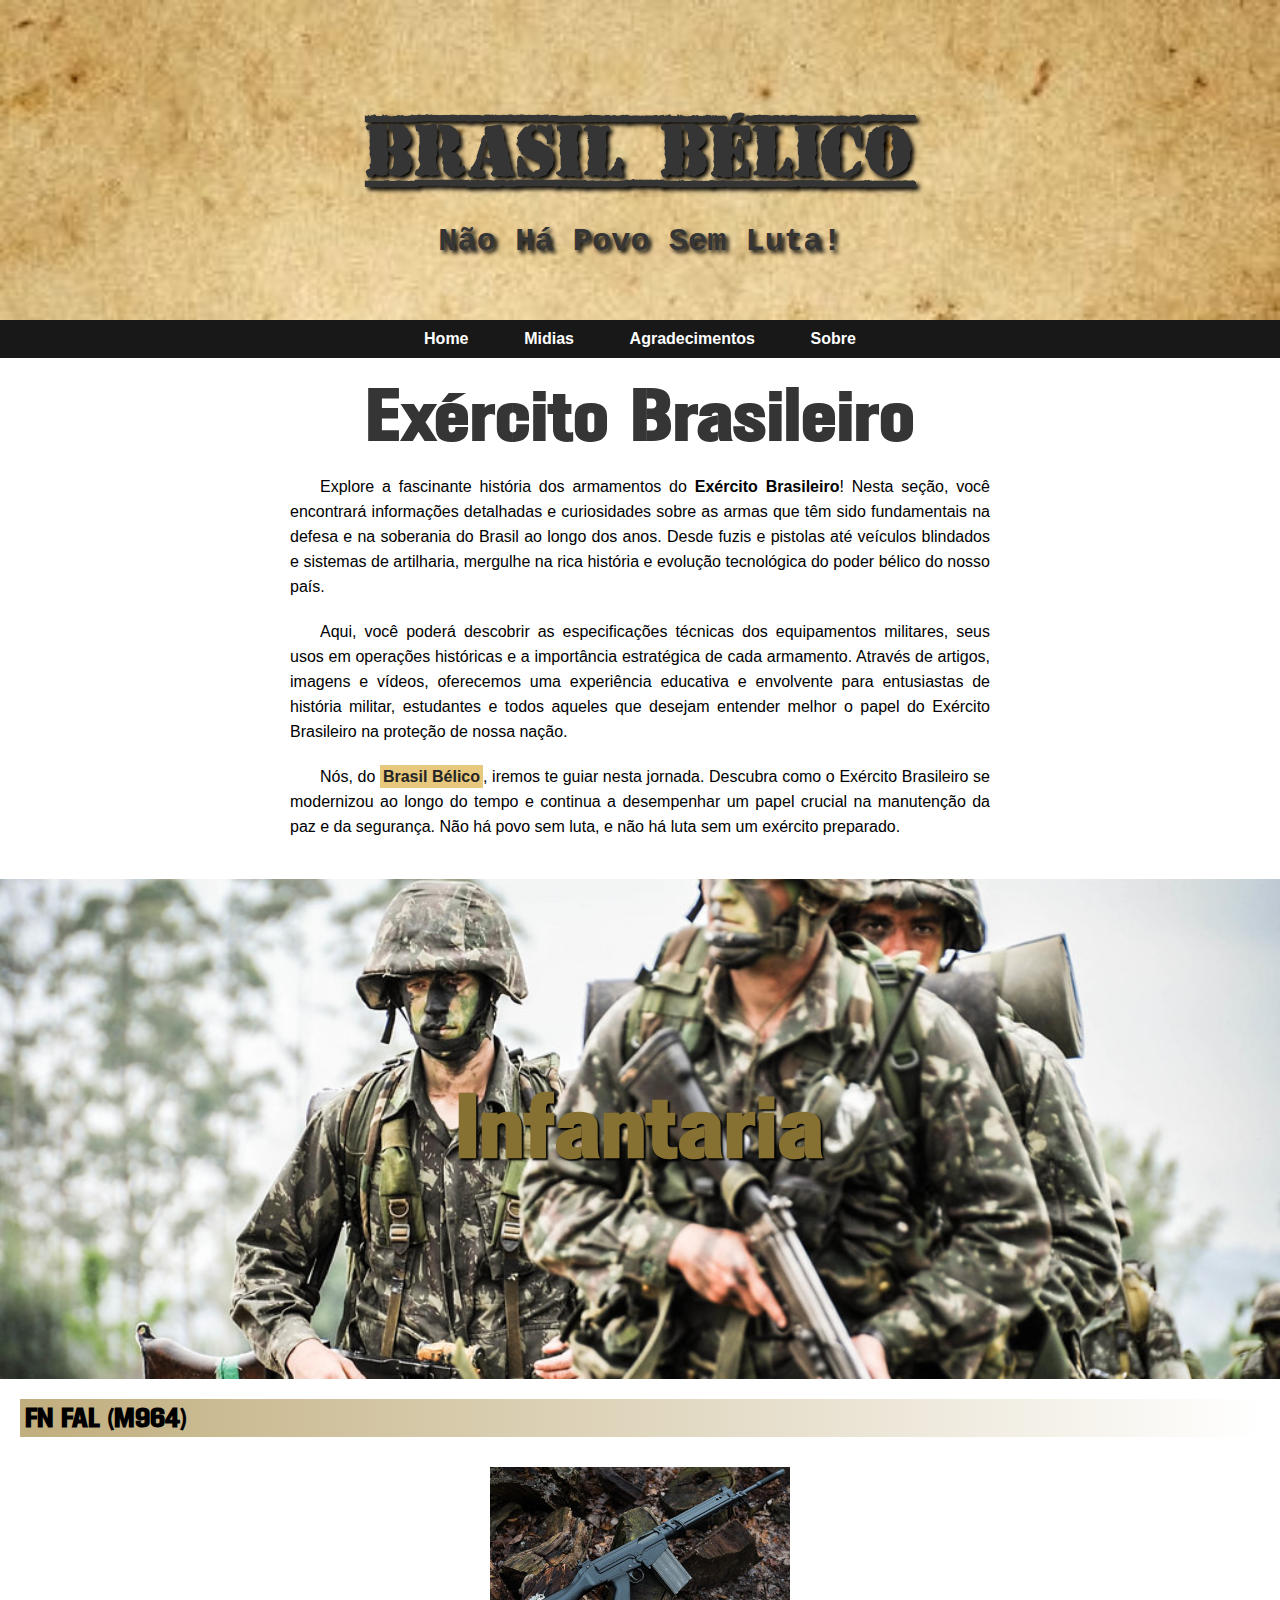
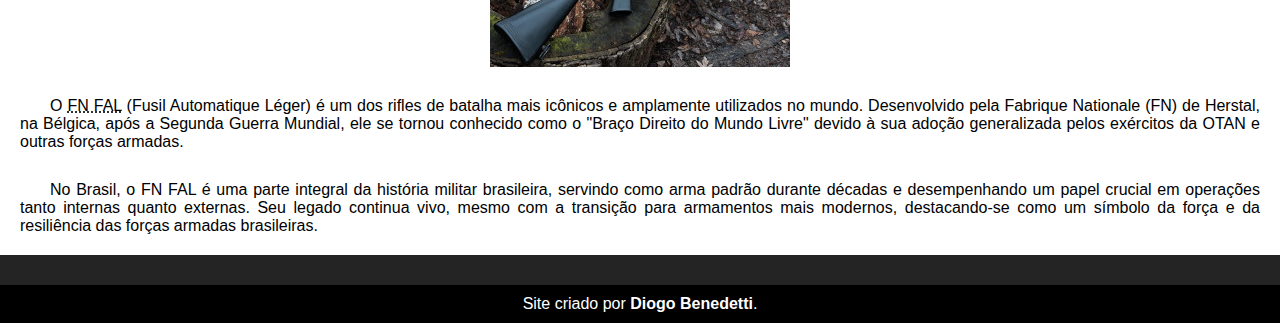
==== pags/exercito/dias_atuais.html @ b7b3428c "fiz uma parte da pad do EB dos dias de hoje" ====
<!DOCTYPE html>
<html lang="pt-br">
<head>
    <meta charset="UTF-8">
    <meta name="viewport" content="width=device-width, initial-scale=1.0">
    <link rel="shortcut icon" href="../../imagens/favicon.ico" type="image/x-icon">
    <title>Exercito - Dias Atuais</title>
    <link rel="stylesheet" href="../../estilos/exercito.css">
</head>
<body>
    <header>
        <h1>BRASIL BÉLICO</h1>
        <p>Não Há Povo Sem Luta!</p>
        
    </header>
    <nav>
        <a href="../../index.html">Home</a>
        <a href="#">Midias</a>
        <a href="#">Agradecimentos</a>
        <a href="#">Sobre</a>
    </nav>
    <section id="principal">
        <h1>Exército Brasileiro</h1>
        <p>Explore a fascinante história dos armamentos do <strong>Exército Brasileiro</strong>! Nesta seção, você encontrará informações detalhadas e curiosidades sobre as armas que têm sido fundamentais na defesa e na soberania do Brasil ao longo dos anos. Desde fuzis e pistolas até veículos blindados e sistemas de artilharia, mergulhe na rica história e evolução tecnológica do poder bélico do nosso país.</p>
        <p>Aqui, você poderá descobrir as especificações técnicas dos equipamentos militares, seus usos em operações históricas e a importância estratégica de cada armamento. Através de artigos, imagens e vídeos, oferecemos uma experiência educativa e envolvente para entusiastas de história militar, estudantes e todos aqueles que desejam entender melhor o papel do Exército Brasileiro na proteção de nossa nação.</p>
        <p>Nós, do <a href="../../index.html">Brasil Bélico</a>, iremos te guiar nesta jornada. Descubra como o Exército Brasileiro se modernizou ao longo do tempo e continua a desempenhar um papel crucial na manutenção da paz e da segurança. Não há povo sem luta, e não há luta sem um exército preparado.</p>
        
    </section>
    
    <section class="imagem" id="infantaria">
        <h1>Infantaria</h1>
    </section>

    <section class="normal">
        <h2>FN FAL (M964)</h2>
        <picture>
            <source media="(max-width: 400px)" srcset="../../imagens/exercito/fn fal-500.jpg" type="image/jpg">
            <img src="../../imagens/exercito/fn fal-300.jpg" alt="imagem do FAL">
        </picture>
        <p>O <abbr title="Fuzil Automatico Leve">FN FAL</abbr> (Fusil Automatique Léger) é um dos rifles de batalha mais icônicos e amplamente utilizados no mundo. Desenvolvido pela Fabrique Nationale (FN) de Herstal, na Bélgica, após a Segunda Guerra Mundial, ele se tornou conhecido como o "Braço Direito do Mundo Livre" devido à sua adoção generalizada pelos exércitos da OTAN e outras forças armadas.</p>
        <p>No Brasil, o FN FAL é uma parte integral da história militar brasileira, servindo como arma padrão durante décadas e desempenhando um papel crucial em operações tanto internas quanto externas. Seu legado continua vivo, mesmo com a transição para armamentos mais modernos, destacando-se como um símbolo da força e da resiliência das forças armadas brasileiras.</p>
    </section>

    <footer>Site criado por <a href="#">Diogo Benedetti</a>.</footer>
</body>
</html>
---- estilos/exercito.css ----
@charset "UTF-8";

@font-face {
    font-family: 'topsecret';
    src: url('../fontes/topsecret.ttf') format('truetype');
}

@font-face {
    font-family: 'gunplay';
    src: url('../fontes/gunplay.otf') format('opentype');
}

*{
    margin: 0px;
    padding: 0px;

}

html {
    scrollbar-width: thin;
    scrollbar-color: #4d4d4d rgb(24, 24, 24);
}

body {
    font-family: Arial, Helvetica, sans-serif;
    background-color: #242424;
    
}

header {
    text-align: center;
    background-color: #EAD39A;
    background-image: url('../imagens/fundo-header-full.jpg');
    background-repeat: no-repeat;
    background-size: cover;
    padding-top: 60px;
    padding-bottom: 60px;

}

header h1 {
    font-family: 'topsecret', Arial, Helvetica, sans-serif;
    font-size: 4.5em;
    color: #353535;
    padding-top: 50px;
    text-shadow: 3px 3px 4px black;
    
}

header p {
    font-family: 'Courier New', Courier, monospace;
    font-size: 2em;
    font-weight: 700;
    color: #353535;
    padding-top: 30px;
    text-shadow: 3px 3px 4px black;
}

nav {
    background-color: rgb(24, 24, 24);
    text-align: center;
    padding: 10px;
    overflow: hidden;
    position: sticky;
    top: -1px;
}

nav a {
    text-decoration: none;
    color: white;
    font-weight: 600;
    padding: 11px 2vw;
}

nav a:hover {
    background-color: white;
    color: black;
    
}

.normal {
    background-color: white;
    padding: 20px;
    margin-bottom: 30px;
}

.normal h2 {
    background-image: linear-gradient(to right, #c1ae7e, white);
    font-family: 'gunplay';
    padding: 5px;
}

.normal p {
    text-align: justify;
    text-indent: 30px;
    padding-top: 30px;
}

.normal img {
    display: block;
    margin-inline: auto;
    margin-top: 30px;
}

#principal {
    padding: 20px;
    background-color: white;
}

#principal h1 {
    font-family: 'gunplay';
    font-size: 5vw;
    color: #353535;
    text-align: center;
    margin-bottom: 20px;
}

#principal p {
    max-width: 700px;
    margin-inline: auto;
    text-align: justify;
    text-indent: 30px;
    line-height: 25px;
    margin-bottom: 20px;
}

#principal a {
    text-decoration: none;
    color: #242424;
    font-weight: 600;
    background-color: #e7c87c;
    padding: 3px;
}

#principal a:hover {
    color: white;
}

.imagem {
    height: 500px;
}

#infantaria {
    background-image: url('../imagens/exercito/infantaria-exercito-editada.jpg');
    background-repeat: no-repeat;
    background-size: cover;
    background-position: center right;
}

#infantaria h1 {
    font-family: 'gunplay';
    font-size: 5em;
    color: #877132;
    text-align: center;
    text-shadow: 2px 2px 2px black;
    padding-bottom: 30px;
    padding-top: 200px;
}

footer {
    text-align: center;
    background-color: black;
    color: white;
    padding: 10px 0px;
    margin-top: 20px;
    margin-bottom: -1px;
}

footer a {
    text-decoration: none;
    color: white;
    font-weight: 700;
}

footer a:hover {
    text-decoration: underline;
}
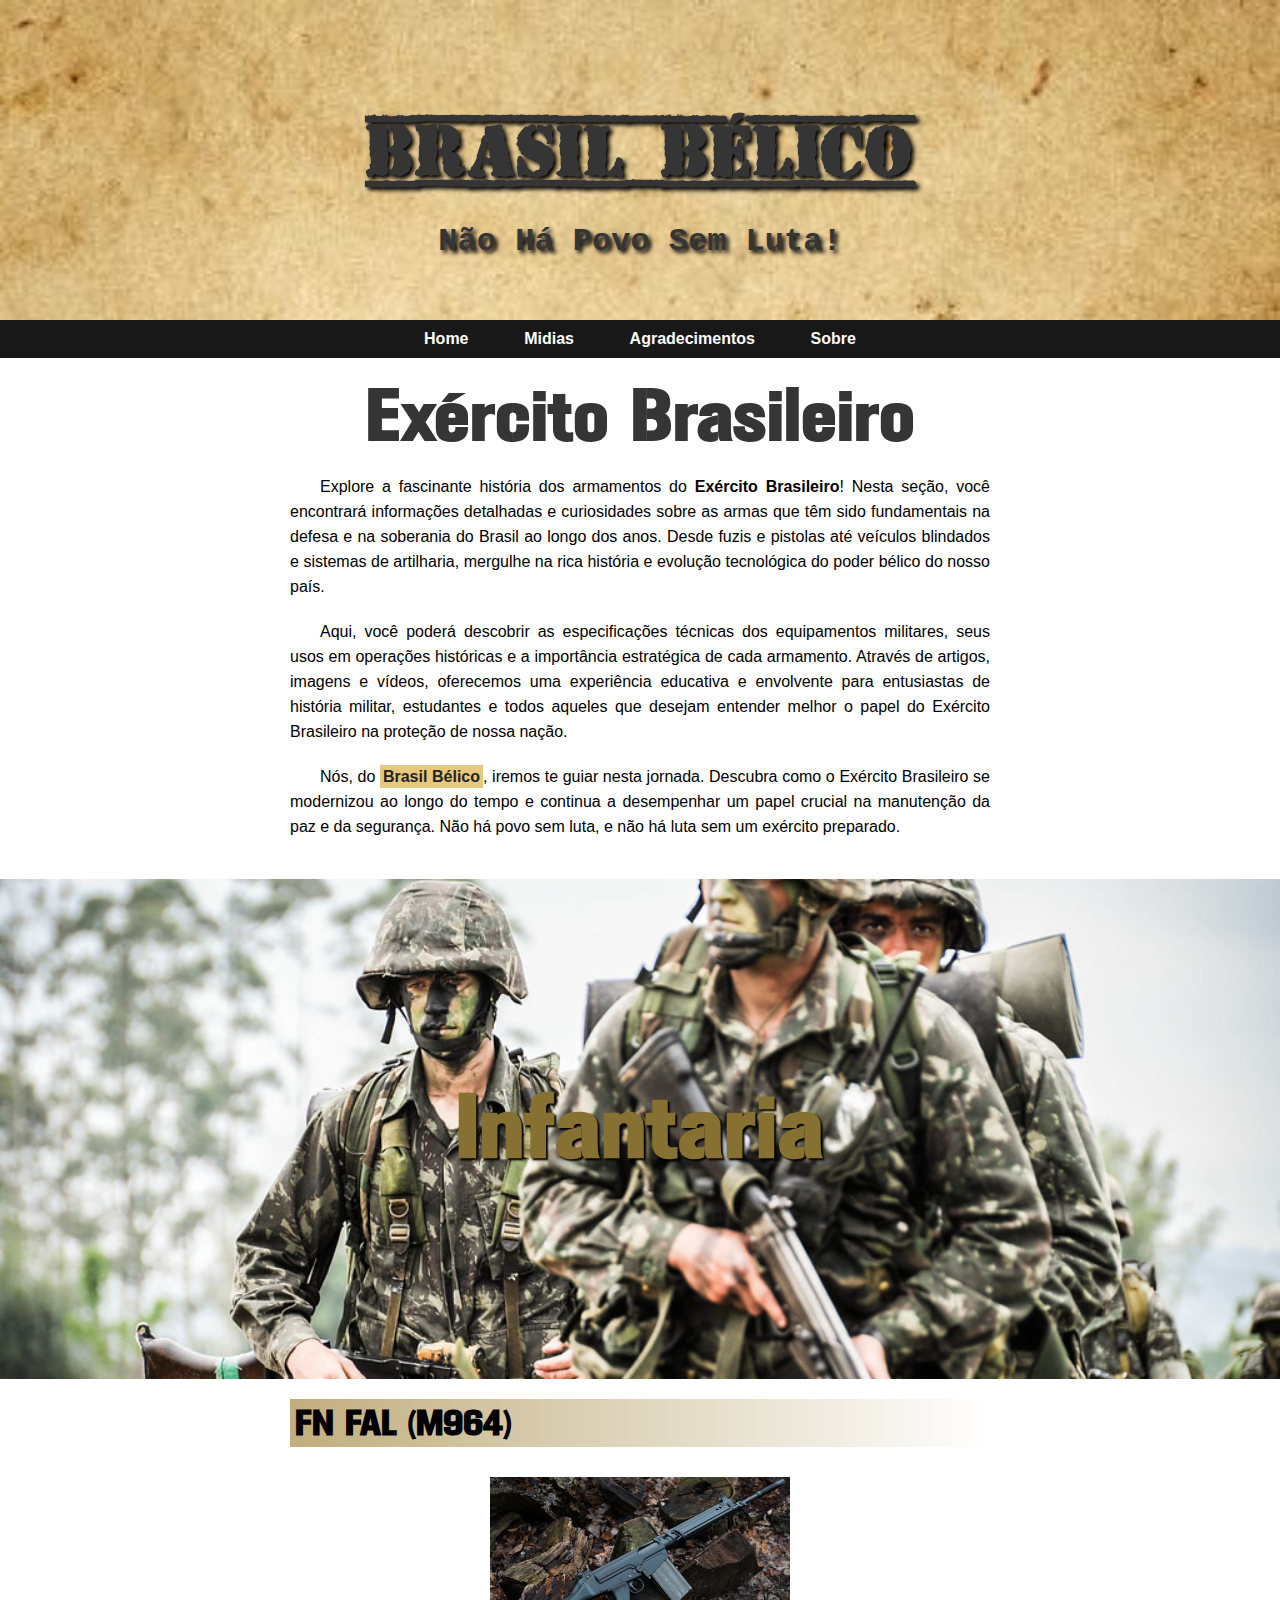
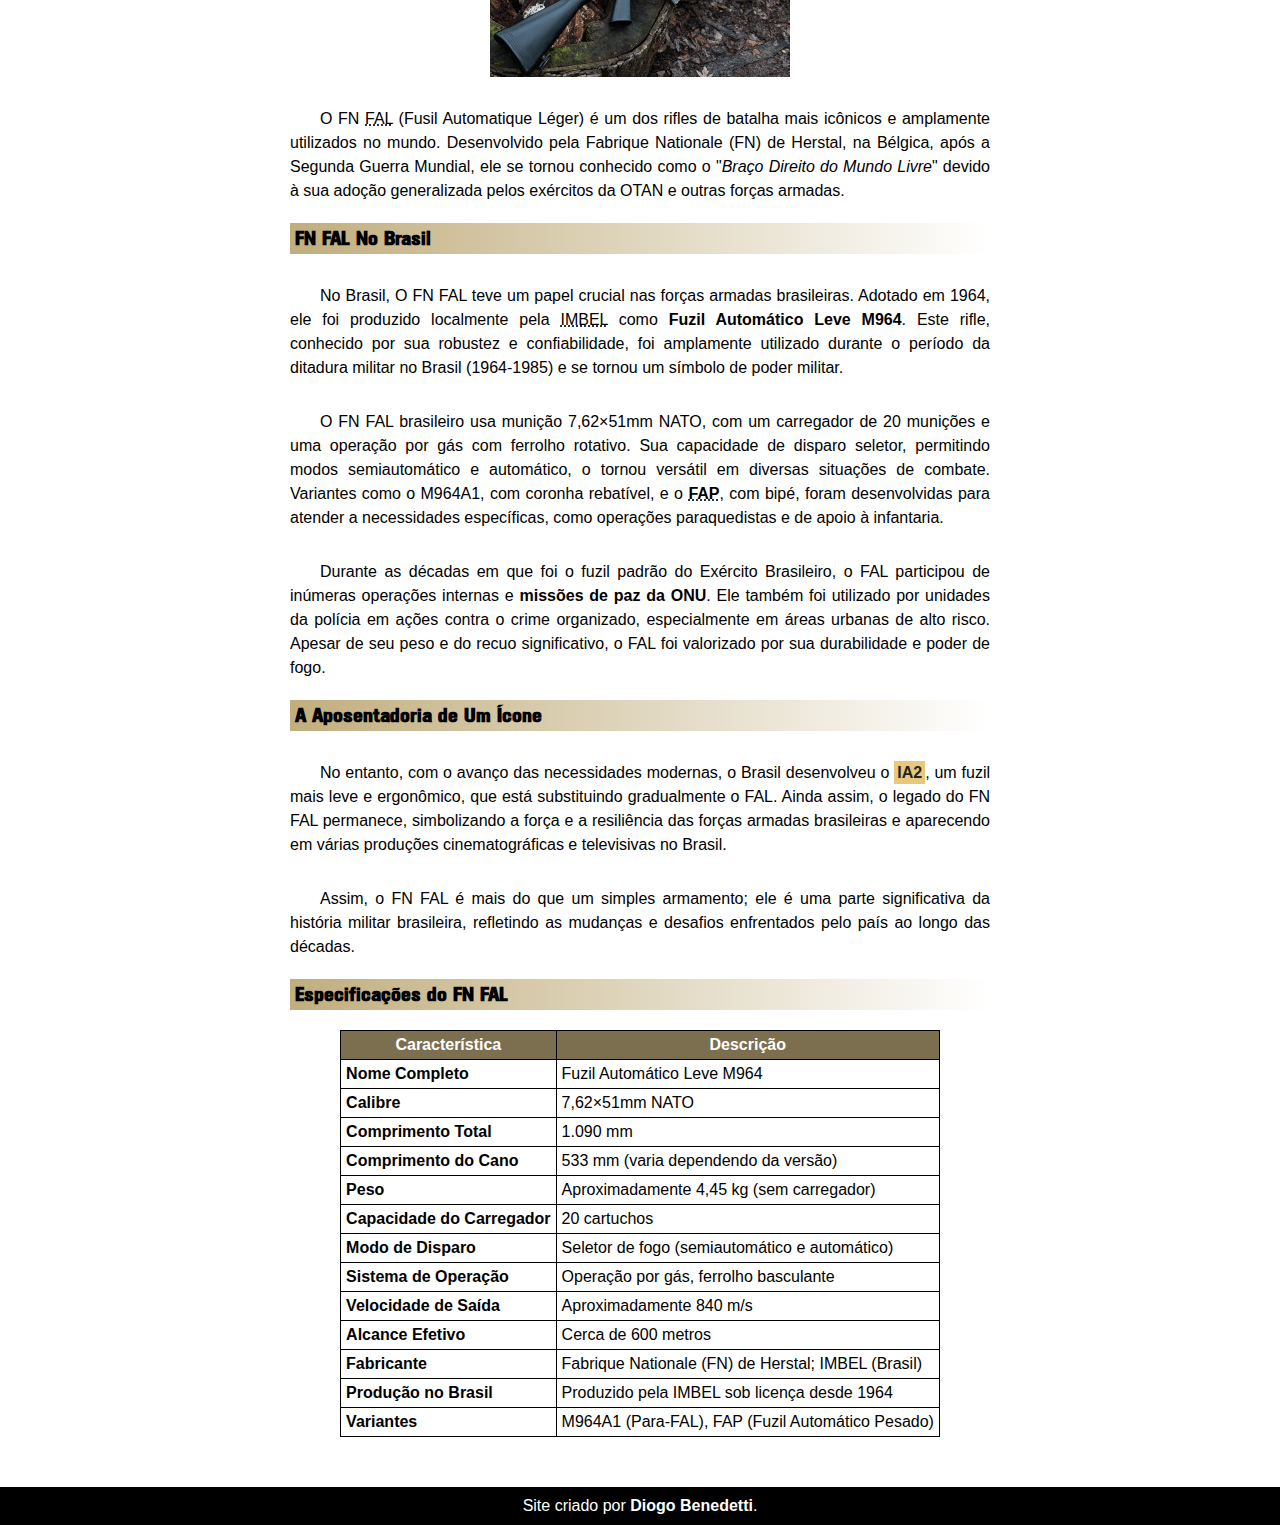
==== commit f98fc412: "fiz a parte do Fal" ====
--- a/pags/exercito/dias_atuais.html
+++ b/pags/exercito/dias_atuais.html
@@ -32,13 +32,84 @@
     </section>
 
     <section class="normal">
-        <h2>FN FAL (M964)</h2>
+        <h1>FN FAL (M964)</h1>
         <picture>
             <source media="(max-width: 400px)" srcset="../../imagens/exercito/fn fal-500.jpg" type="image/jpg">
             <img src="../../imagens/exercito/fn fal-300.jpg" alt="imagem do FAL">
         </picture>
-        <p>O <abbr title="Fuzil Automatico Leve">FN FAL</abbr> (Fusil Automatique Léger) é um dos rifles de batalha mais icônicos e amplamente utilizados no mundo. Desenvolvido pela Fabrique Nationale (FN) de Herstal, na Bélgica, após a Segunda Guerra Mundial, ele se tornou conhecido como o "Braço Direito do Mundo Livre" devido à sua adoção generalizada pelos exércitos da OTAN e outras forças armadas.</p>
-        <p>No Brasil, o FN FAL é uma parte integral da história militar brasileira, servindo como arma padrão durante décadas e desempenhando um papel crucial em operações tanto internas quanto externas. Seu legado continua vivo, mesmo com a transição para armamentos mais modernos, destacando-se como um símbolo da força e da resiliência das forças armadas brasileiras.</p>
+        <p>O FN <abbr title="Fuzil Automatico Leve">FAL</abbr> (Fusil Automatique Léger) é um dos rifles de batalha mais icônicos e amplamente utilizados no mundo. Desenvolvido pela Fabrique Nationale (FN) de Herstal, na Bélgica, após a Segunda Guerra Mundial, ele se tornou conhecido como o "<i>Braço Direito do Mundo Livre</i>" devido à sua adoção generalizada pelos exércitos da OTAN e outras forças armadas.</p>
+        <h2>FN FAL No Brasil</h2>
+        <p>No Brasil, O FN FAL teve um papel crucial nas forças armadas brasileiras. Adotado em 1964, ele foi produzido localmente pela <abbr title="Indústria de Material Bélico do Brasil">IMBEL</abbr> como <strong>Fuzil Automático Leve M964</strong>. Este rifle, conhecido por sua robustez e confiabilidade, foi amplamente utilizado durante o período da ditadura militar no Brasil (1964-1985) e se tornou um símbolo de poder militar.</p>
+        <p>O FN FAL brasileiro usa munição 7,62×51mm NATO, com um carregador de 20 munições e uma operação por gás com ferrolho rotativo. Sua capacidade de disparo seletor, permitindo modos semiautomático e automático, o tornou versátil em diversas situações de combate. Variantes como o M964A1, com coronha rebatível, e o <abbr title="Fuzil Automático Pesado"><strong>FAP</strong></abbr>, com bipé, foram desenvolvidas para atender a necessidades específicas, como operações paraquedistas e de apoio à infantaria.</p>
+        <p>Durante as décadas em que foi o fuzil padrão do Exército Brasileiro, o FAL participou de inúmeras operações internas e <strong>missões de paz da ONU</strong>. Ele também foi utilizado por unidades da polícia em ações contra o crime organizado, especialmente em áreas urbanas de alto risco. Apesar de seu peso e do recuo significativo, o FAL foi valorizado por sua durabilidade e poder de fogo.</p>
+        <h2>A Aposentadoria de Um Ícone</h2>
+        <p>No entanto, com o avanço das necessidades modernas, o Brasil desenvolveu o <a href="#">IA2</a>, um fuzil mais leve e ergonômico, que está substituindo gradualmente o FAL. Ainda assim, o legado do FN FAL permanece, simbolizando a força e a resiliência das forças armadas brasileiras e aparecendo em várias produções cinematográficas e televisivas no Brasil.</p>
+        <p>Assim, o FN FAL é mais do que um simples armamento; ele é uma parte significativa da história militar brasileira, refletindo as mudanças e desafios enfrentados pelo país ao longo das décadas.</p>
+        <h2>Especificações do FN FAL</h2>
+        <div class="container">
+            <table>
+                <thead>
+                    <tr>
+                        <th>Característica</th>
+                        <th>Descrição</th>
+                    </tr>
+                </thead>
+                <tbody>
+                    <tr>
+                        <th>Nome Completo</th>
+                        <td>Fuzil Automático Leve M964</td>
+                    </tr>
+                    <tr>
+                        <th>Calibre</th>
+                        <td>7,62×51mm NATO</td>
+                    </tr>
+                    <tr>
+                        <th>Comprimento Total</th>
+                        <td>1.090 mm</td>
+                    </tr>
+                    <tr>
+                        <th>Comprimento do Cano</th>
+                        <td>533 mm (varia dependendo da versão)</td>
+                    </tr>
+                    <tr>
+                        <th>Peso</th>
+                        <td>Aproximadamente 4,45 kg (sem carregador)</td>
+                    </tr>
+                    <tr>
+                        <th>Capacidade do Carregador</th>
+                        <td>20 cartuchos</td>
+                    </tr>
+                    <tr>
+                        <th>Modo de Disparo</th>
+                        <td>Seletor de fogo (semiautomático e automático)</td>
+                    </tr>
+                    <tr>
+                        <th>Sistema de Operação</th>
+                        <td>Operação por gás, ferrolho basculante</td>
+                    </tr>
+                    <tr>
+                        <th>Velocidade de Saída</th>
+                        <td>Aproximadamente 840 m/s</td>
+                    </tr>
+                    <tr>
+                        <th>Alcance Efetivo</th>
+                        <td>Cerca de 600 metros</td>
+                    </tr>
+                    <tr>
+                        <th>Fabricante</th>
+                        <td>Fabrique Nationale (FN) de Herstal; IMBEL (Brasil)</td>
+                    </tr>
+                    <tr>
+                        <th>Produção no Brasil</th>
+                        <td>Produzido pela IMBEL sob licença desde 1964</td>
+                    </tr>
+                    <tr>
+                        <th>Variantes</th>
+                        <td>M964A1 (Para-FAL), FAP (Fuzil Automático Pesado)</td>
+                    </tr>
+                </tbody>
+            </table>
+        </div>
     </section>
 
     <footer>Site criado por <a href="#">Diogo Benedetti</a>.</footer>
--- a/estilos/exercito.css
+++ b/estilos/exercito.css
@@ -23,7 +23,7 @@
 
 body {
     font-family: Arial, Helvetica, sans-serif;
-    background-color: #242424;
+    background-color: white;
     
 }
 
@@ -78,22 +78,69 @@
     
 }
 
+#principal {
+    padding: 20px;
+    background-color: white;
+}
+
+#principal h1 {
+    font-family: 'gunplay';
+    font-size: 5vw;
+    color: #353535;
+    text-align: center;
+    margin-bottom: 20px;
+}
+
+#principal p {
+    max-width: 700px;
+    margin-inline: auto;
+    text-align: justify;
+    text-indent: 30px;
+    line-height: 25px;
+    margin-bottom: 20px;
+}
+
+#principal a {
+    text-decoration: none;
+    color: #242424;
+    font-weight: 600;
+    background-color: #e7c87c;
+    padding: 3px;
+}
+
+#principal a:hover {
+    color: white;
+}
+
+
 .normal {
     background-color: white;
     padding: 20px;
+    margin-inline: auto;
     margin-bottom: 30px;
+    max-width: 700px;
+}
+
+.normal h1 {
+    background-image: linear-gradient(to right, #c1ae7e, white);
+    font-family: 'gunplay';
+    padding: 5px;
 }
 
 .normal h2 {
     background-image: linear-gradient(to right, #c1ae7e, white);
     font-family: 'gunplay';
     padding: 5px;
+    margin-top: 20px;
+    font-size: 1.1em;
 }
 
 .normal p {
     text-align: justify;
     text-indent: 30px;
     padding-top: 30px;
+    line-height: 1.5em;
+    
 }
 
 .normal img {
@@ -102,29 +149,7 @@
     margin-top: 30px;
 }
 
-#principal {
-    padding: 20px;
-    background-color: white;
-}
-
-#principal h1 {
-    font-family: 'gunplay';
-    font-size: 5vw;
-    color: #353535;
-    text-align: center;
-    margin-bottom: 20px;
-}
-
-#principal p {
-    max-width: 700px;
-    margin-inline: auto;
-    text-align: justify;
-    text-indent: 30px;
-    line-height: 25px;
-    margin-bottom: 20px;
-}
-
-#principal a {
+.normal a {
     text-decoration: none;
     color: #242424;
     font-weight: 600;
@@ -132,8 +157,35 @@
     padding: 3px;
 }
 
-#principal a:hover {
-    color: white;
+.normal a:hover {
+    color: white;
+}
+
+.container {
+    overflow-x: scroll;
+    background-color: white;
+    scrollbar-width: thin;
+    scrollbar-color: rgb(0, 0, 0) rgb(255, 255, 255);
+}
+
+table {
+    border-collapse: collapse;
+    margin-top: 20px;
+    margin-inline: auto;
+}
+
+thead {
+    background-color: #7c6f50;
+    color: white;
+}
+
+tbody th {
+    text-align: left;
+}
+
+th, td {
+    border: 1px solid black;
+    padding: 5px;
 }
 
 .imagem {
